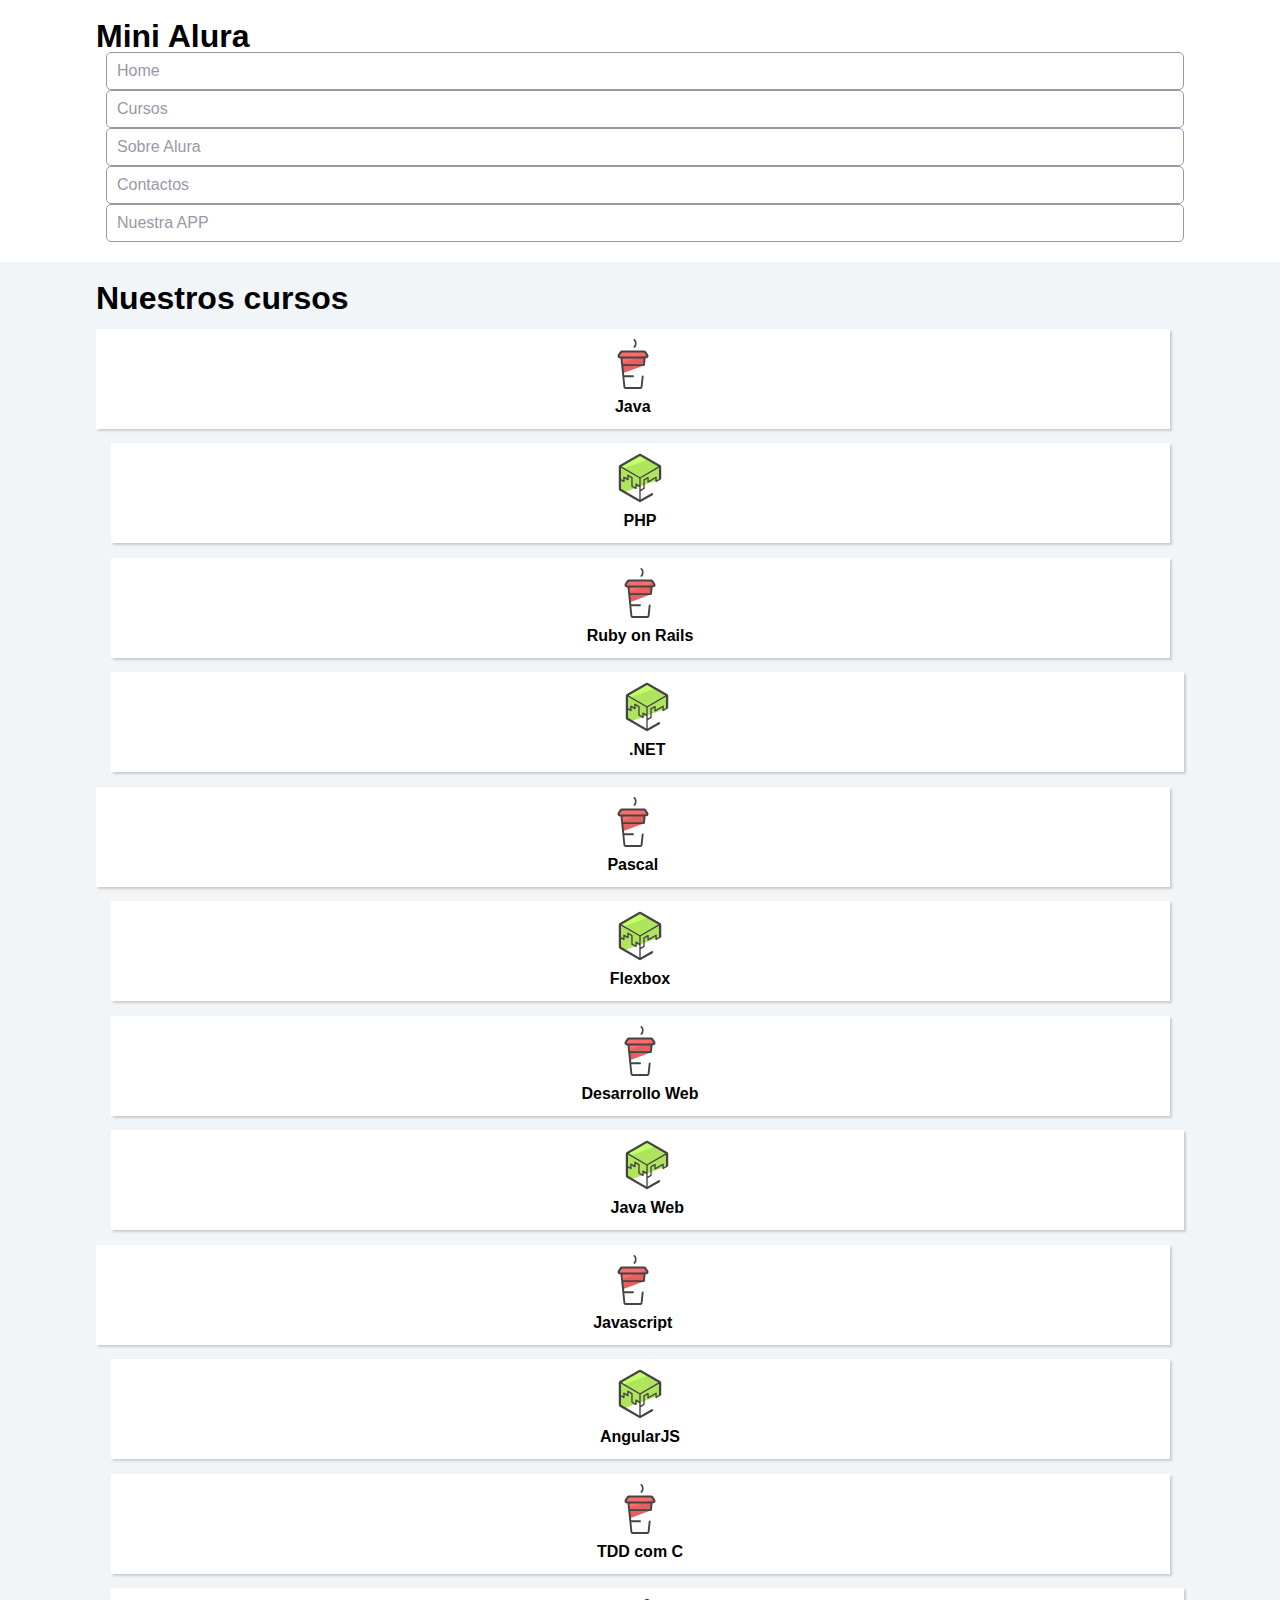
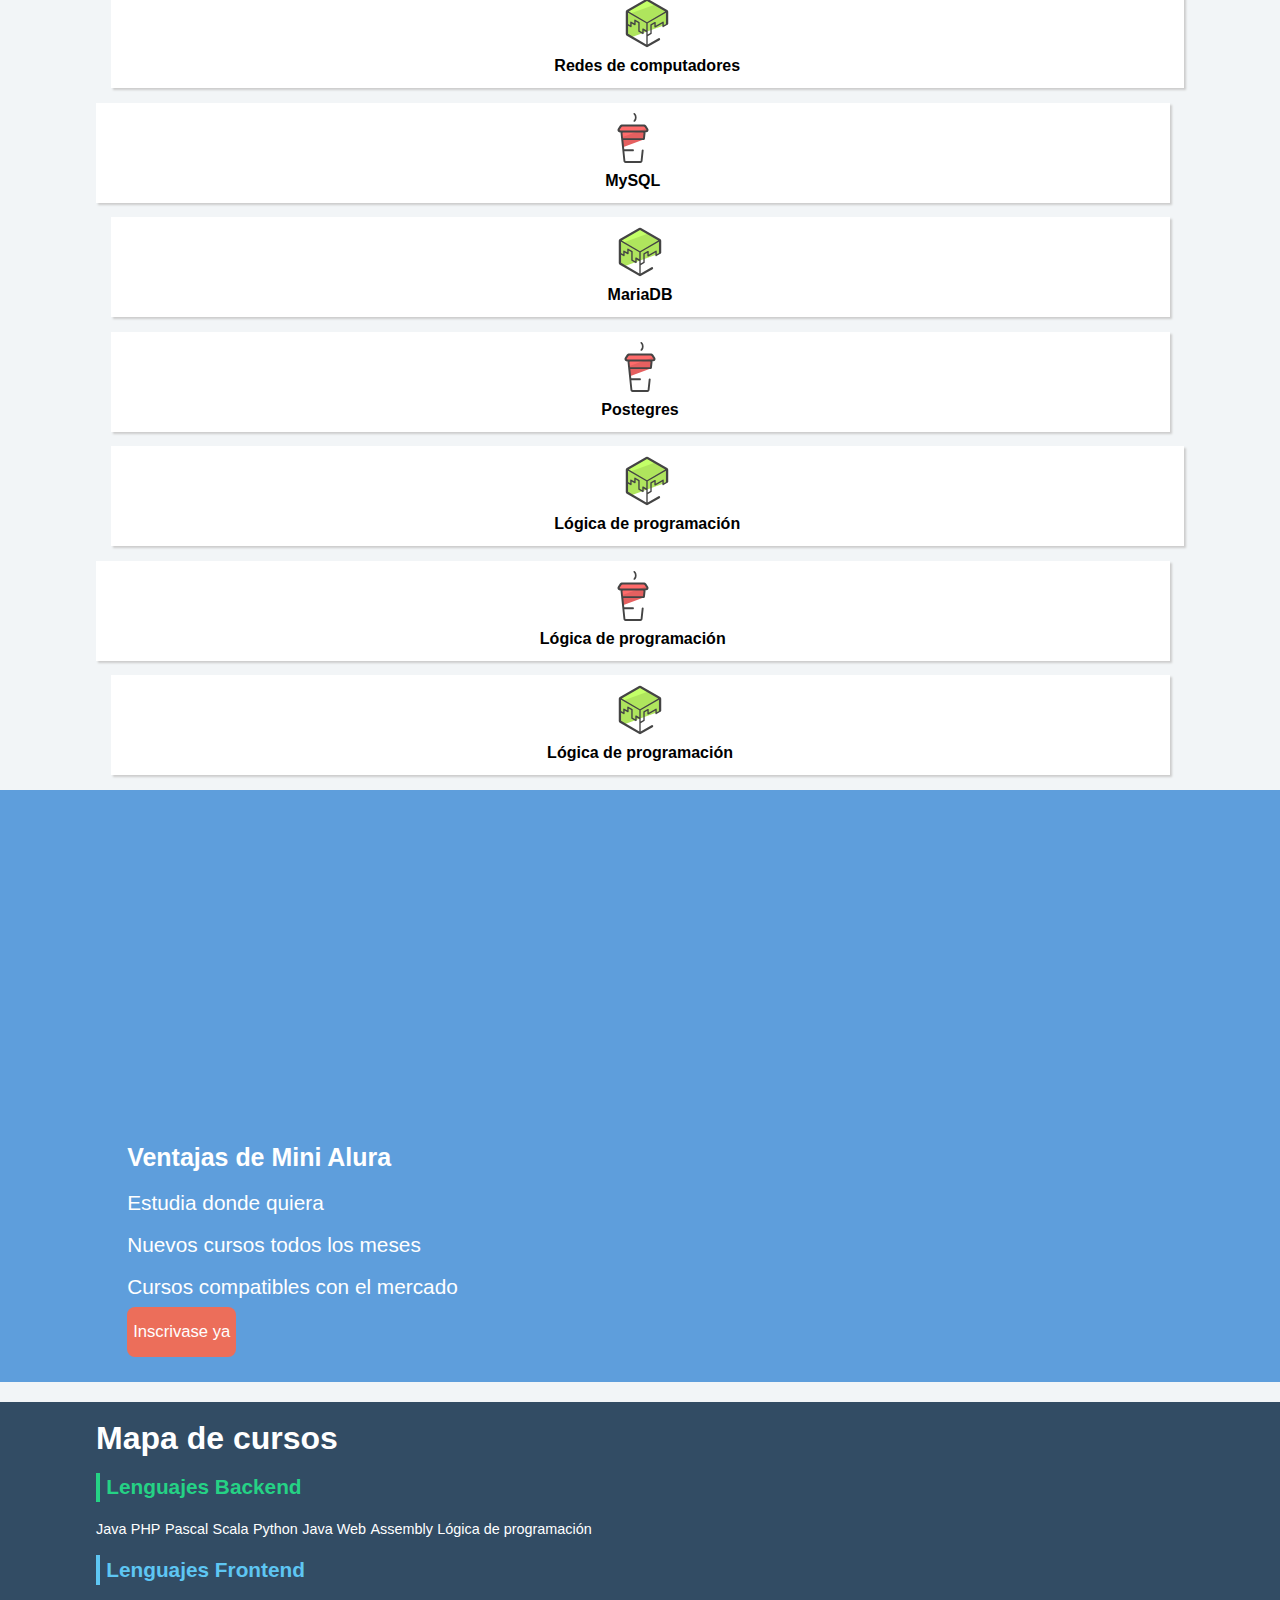
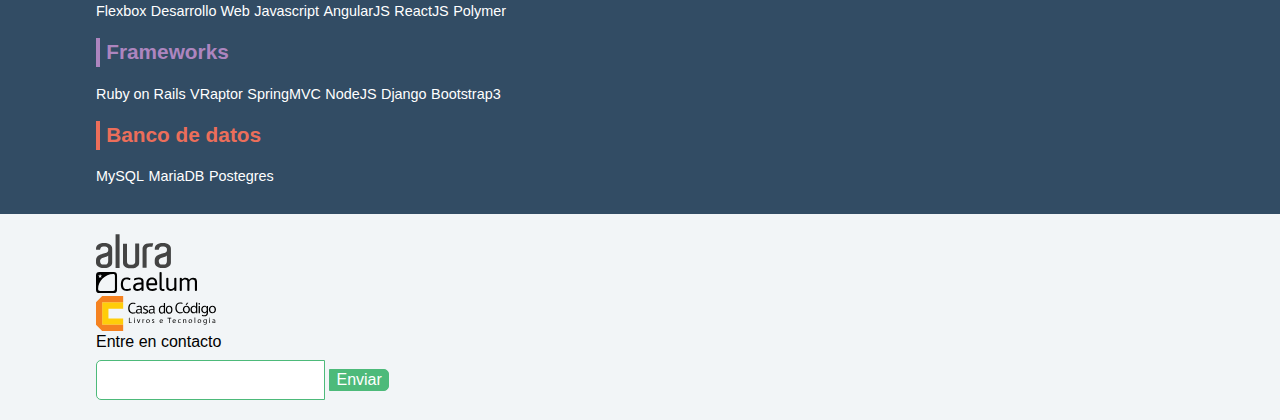
==== index.html @ fd0ec14d "Codigo inicial sin posicionar" ====
<!doctype html>
<html>
<head>
	<meta charset="utf-8">
	<meta name="viewport" content="width=device-width, initial-scale=1">
	<title>Mini Alura | Cursos online</title>
	<link rel="stylesheet" href="css/reset.css">
	<link rel="stylesheet" href="css/style.css">
	<link rel="stylesheet" href="css/flexbox.css">
</head>
<body>

	<header class="headerPrincipal">
		<div class="container">
			<h1 class="headerPrincipal-titulo">
				<a href="#">Mini Alura</a>
			</h1>

			<nav class="headerPrincipal-nav">
				<a class="headerPrincipal-nav-link" href="#">Home</a>
				<a class="headerPrincipal-nav-link" href="#">Cursos</a>
				<a class="headerPrincipal-nav-link" href="#">Sobre Alura</a>
				<a class="headerPrincipal-nav-link" href="#">Contactos</a>
				<a class="headerPrincipal-nav-link headerPrincipal-nav-link-app" href="#">Nuestra APP</a>
			</nav>
		</div>

	</header>

	<main class="contenidoPrincipal">
		<div class="container">
			<h2 class="subtitulo">Nuestros cursos</h2>

			<nav>
				<ul class="contenidoPrincipal-cursos">
					<li class="contenidoPrincipal-cursos-link"><a href="#">Java</a></li>
					<li class="contenidoPrincipal-cursos-link"><a href="#">PHP</a></li>
					<li class="contenidoPrincipal-cursos-link"><a href="#">Ruby on Rails</a></li>
					<li class="contenidoPrincipal-cursos-link"><a href="#">.NET</a></li>
					<li class="contenidoPrincipal-cursos-link"><a href="#">Pascal</a></li>
					<li class="contenidoPrincipal-cursos-link"><a href="#">Flexbox</a></li>
					<li class="contenidoPrincipal-cursos-link"><a href="#">Desarrollo Web</a></li>
					<li class="contenidoPrincipal-cursos-link"><a href="#">Java Web</a></li>
					<li class="contenidoPrincipal-cursos-link"><a href="#">Javascript</a></li>
					<li class="contenidoPrincipal-cursos-link"><a href="#">AngularJS</a></li>
					<li class="contenidoPrincipal-cursos-link"><a href="#">TDD com C</a></li>
					<li class="contenidoPrincipal-cursos-link"><a href="#">Redes de computadores</a></li>
					<li class="contenidoPrincipal-cursos-link"><a href="#">MySQL</a></li>
					<li class="contenidoPrincipal-cursos-link"><a href="#">MariaDB</a></li>
					<li class="contenidoPrincipal-cursos-link"><a href="#">Postegres</a></li>
					<li class="contenidoPrincipal-cursos-link"><a href="#">Lógica de programación</a></li>
					<li class="contenidoPrincipal-cursos-link"><a href="#">Lógica de programación</a></li>
					<li class="contenidoPrincipal-cursos-link"><a href="#">Lógica de programación</a></li>
				</ul>
			</nav>
		</div>

		<section class="videoSobre">
			<div class="container">
				<iframe class="videoSobre-video" width="560" height="315" src="https://www.youtube.com/embed/bIlOsJzBVaY?list=PLh2Y_pKOa4UcF1BYPJR3EIMRi3nWAUxIp" frameborder="0" allowfullscreen></iframe>
				
				<div class="videoSobre-sobre">
					<h2 class="videoSobre-sobre-title">Ventajas de Mini Alura</h2>
					<ul class="videoSobre-sobre-list">
						<li class="videoSobre-sobre-item">Estudia donde quiera</li>
						<li class="videoSobre-sobre-item">Nuevos cursos todos los meses</li>
						<li class="videoSobre-sobre-item">Cursos compatibles con el mercado</li>
					</ul>
					<button class="videoSobre-button">Inscrivase ya</button>
				</div>
			</div>
		</section>

	</main>

	<footer class="rodapePrincipal">
		<div class="container">

			<section class="rodapePrincipal-navMap">
				<h3 class="subtitulo">Mapa de cursos</h3>
				<nav class="rodapePrincipal-navMap-list">

					<h4 class="navmap-list-title navmap-list-title-backend">Lenguajes Backend</h4>
					<a class="rodapePrincipal-navMap-link" href="#">Java</a>
					<a class="rodapePrincipal-navMap-link" href="#">PHP</a>
					<a class="rodapePrincipal-navMap-link" href="#">Pascal</a>
					<a class="rodapePrincipal-navMap-link" href="#">Scala</a>
					<a class="rodapePrincipal-navMap-link" href="#">Python</a>
					<a class="rodapePrincipal-navMap-link" href="#">Java Web</a>
					<a class="rodapePrincipal-navMap-link" href="#">Assembly</a>
					<a class="rodapePrincipal-navMap-link" href="#">Lógica de programación</a>

					<h4 class="navmap-list-title navmap-list-title-frontend">Lenguajes Frontend</h4>
					<a class="rodapePrincipal-navMap-link" href="#">Flexbox</a>
					<a class="rodapePrincipal-navMap-link" href="#">Desarrollo Web</a>
					<a class="rodapePrincipal-navMap-link" href="#">Javascript</a>
					<a class="rodapePrincipal-navMap-link" href="#">AngularJS</a>
					<a class="rodapePrincipal-navMap-link" href="#">ReactJS</a>
					<a class="rodapePrincipal-navMap-link" href="#">Polymer</a>
					
					<h4 class="navmap-list-title navmap-list-title-framework">Frameworks</h4>
					<a class="rodapePrincipal-navMap-link" href="#">Ruby on Rails</a>
					<a class="rodapePrincipal-navMap-link" href="#">VRaptor</a>
					<a class="rodapePrincipal-navMap-link" href="#">SpringMVC</a>
					<a class="rodapePrincipal-navMap-link" href="#">NodeJS</a>
					<a class="rodapePrincipal-navMap-link" href="#">Django</a>
					<a class="rodapePrincipal-navMap-link" href="#">Bootstrap3</a>

					<h4 class="navmap-list-title navmap-list-title-bancoDeDados">Banco de datos</h4>
					<a class="rodapePrincipal-navMap-link" href="#">MySQL</a>
					<a class="rodapePrincipal-navMap-link" href="#">MariaDB</a>
					<a class="rodapePrincipal-navMap-link" href="#">Postegres</a>

				</nav>
			</section>

		</div>

		<section class="rodapePrincipal-patrocinadores">
			<div class="container">
				<ul class="rodapePrincipal-patrocinadores-list">
					<li>
						<a class="rodapePrincipal-patrocinadores-list-link patrocinadores-list-link-alura" href="#">
							<img src="img/logos/alura.svg" alt="Logo da Alura">
						</a>
					</li>
					<li>
						<a class="rodapePrincipal-patrocinadores-list-link patrocinadores-list-link-caelum" href="#">
							<img src="img/logos/caelum.svg" alt="Logo da Caelum">
						</a>
					</li>
					<li>
						<a class="rodapePrincipal-patrocinadores-list-link patrocinadores-list-link-casaDoCodigo" href="#">
							<img src="img/logos/cdc.svg" alt="Logo da Casa do Código">
						</a>
					</li>
				</ul>
				<form class="rodapePrincipal-contatoForm" action="#">
					<fieldset>
						<legend class="rodapePrincipal-contatoForm-legend" for="email-contato">Entre en contacto</legend>
						<div class="rodapePrincipal-contatoForm-fieldset"> 
							<input class="rodapePrincipal-contatoForm-emailInput" type="email" name="email-contato" id="email-contato">
							<button class="rodapePrincipal-contatoForm-submit" type="submit">Enviar</button>
						</div>
					</fieldset>
				</form>
			</div>
		</section>
	</footer>

</body>
</html>
---- css/style.css ----
body {
	background-color: #F2F5F7;
	font-family: 'Open Sans',Arial,sans-serif;
}

.container {
	width: 94%;
	margin: 0 auto;
}

.headerPrincipal {
	background-color: #FFF;
	padding: 20px 0;
}

.headerPrincipal-titulo {
	font-weight: bold;
	font-size: 2em;
	margin-bottom: 20px;
}

.headerPrincipal-titulo a {
	text-decoration: none;
	color: inherit;
}

.headerPrincipal-nav-link {
	padding: 10px;
	margin-bottom: 10px;
	color: #9799A6;
	background-color: #FFF;
	text-decoration: none;
	transition: .5s;
	display: block;

	border-bottom: 1px solid #9799A6;
}

.contenidoPrincipal {
	margin-top: 20px;
	margin-bottom: 20px;
}

.subtitulo {
	font-weight: bold;
	font-size: 32px;
	margin-bottom: 10px;
	text-align: center;
}

.contenidoPrincipal-cursos-link {
	height: 100px;
	background-color: #FFF;
	text-align: center;
	margin: 1%;
	transition: .3s;
	box-shadow: 2px 2px 2px #CCC;
	position: relative;
}

.contenidoPrincipal-cursos-link a {
	text-decoration: none;
	color: #000;
	font-weight: bold;
	display: block;
	width: 100%;
	height: 100%;
	position: absolute;
	top: 0;
	left: 0;
}

.contenidoPrincipal-cursos-link:hover {
	box-shadow: 4px 4px 4px #CCC;
}

.contenidoPrincipal-cursos-link a:before {
	content: '';
	display: block;
	width: 50px;
	height: 50px;
	margin: 10px auto;
}

.contenidoPrincipal-cursos-link:nth-child(even) a:before {
	background: url(../img/background1.svg) no-repeat;	
}

.contenidoPrincipal-cursos-link:nth-child(odd) a:before {
	background: url(../img/background2.svg) no-repeat;
}


.rodapePrincipal {
	background-color: #324C64;
	padding-top: 20px;
}

.rodapePrincipal .subtitulo {
	color: #FFF;
}

.rodapePrincipal-navMap-link {
	text-decoration: none;
	color: #FFF;
	margin-top: 10px;
}

.rodapePrincipal-navMap-link {
	font-size: .9em;
}

.navmap-list-title {
	font-weight: 700;
	font-size: 1.3em;
	margin: .9em 0;
	padding-left: .3em;
	padding-top: .2em;
	padding-bottom: .2em;
}

.navmap-list-title + .rodapePrincipal-navMap-link {
	margin-top: 0;
}

.navmap-list-title-bancoDeDados { color: #EC6E5A; border-left: 4px solid #EC6E5A; }
.navmap-list-title-framework { color: #AD85BF; border-left: 4px solid #AD85BF; }
.navmap-list-title-frontend { color: #5EC6F3; border-left: 4px solid #5EC6F3; }
.navmap-list-title-backend { color: #25D285; border-left: 4px solid #25D285; }

.rodapePrincipal-patrocinadores {
	margin-top: 30px;
	background: #F2F5F7;
	padding: 20px 0;
}

.rodapePrincipal-contatoForm {
	margin-top: 20px;
	text-align: center;
}

.rodapePrincipal-contatoForm label[for=email-contato] {
	font-weight: bold;
	font-size: 14px;
	color: #000;
	margin-bottom: 5px;
	display: block;
}

.rodapePrincipal-contatoForm-emailInput {
	border-top-left-radius: 5px;
	border-bottom-left-radius: 5px;
	padding: 10px;
}

.rodapePrincipal-contatoForm-submit {
	border-top-right-radius: 5px;
	border-bottom-right-radius: 5px;
	background-color: #4DBA7A;
	color: #FFF;
	cursor: pointer;
	
}

.rodapePrincipal-contatoForm-submit,
.rodapePrincipal-contatoForm-emailInput {
	outline: 0;
	border: 1px solid #4DBA7A;
	box-sizing: border-box;
	font-size: 16px;
}

.videoSobre {
	background-color: #5E9EDC;
	padding: 25px 0;

}

.videoSobre-video {
	max-width: 100%;
}

.videoSobre .container {
	color: #FFF;
}

.videoSobre-sobre-title {
	font-size: 1.2em;
	font-weight: bolder;
}

.videoSobre-sobre {
	font-size: 1.3em;
	line-height: 2;
}

.videoSobre-button {
	border-radius: 8px;
	background-color: #ec6e5a;
	display: block;
	color: #FFF;
	border: none;
	height: 50px;
	font-size: .8em;
	outline: none;
}

.rodapePrincipal-contatoForm-legend {
	margin-bottom: 10px;
}

@media(min-width: 769px) {

	.container {
		width: 85%;	
	}

	.subtitulo {
		text-align: left;
	}

	.headerPrincipal-nav-link {
		border-radius: 5px;
		border: 1px solid #9799A6;
	}

	.headerPrincipal-nav-link:hover {
		color: #FFF;
		background-color: #9799A6;
	}

	.headerPrincipal-titulo {
		margin: 0;
	}

	.headerPrincipal-nav {
		width: auto;
	}

	.headerPrincipal-nav-link {
		width: auto;
		margin: 0 0 0 10px;
	}

	.rodapePrincipal-contatoForm {
		margin-top: 0;
		text-align: left;
	}

	.contenidoPrincipal-cursos-link:nth-child(3n) {
		margin-right: 0;
	}

	.contenidoPrincipal-cursos-link:nth-child(3n+1) {
		margin-left: 0;
	}

}

@media(min-width: 1000px) {
	.contenidoPrincipal-cursos-link {
		margin: 1.333%;
	}

	.contenidoPrincipal-cursos-link:nth-child(3n) {
		margin-right: 1.33%;
	}

	.contenidoPrincipal-cursos-link:nth-child(3n+1) {
		margin-left: 1.333%;
	}

	.contenidoPrincipal-cursos-link:nth-child(4n) {
		margin-right: 0;
	}

	.contenidoPrincipal-cursos-link:nth-child(4n+1) {
		margin-left: 0;
	}

	.videoSobre-sobre {
		margin-left: 1.5em;
	}

}
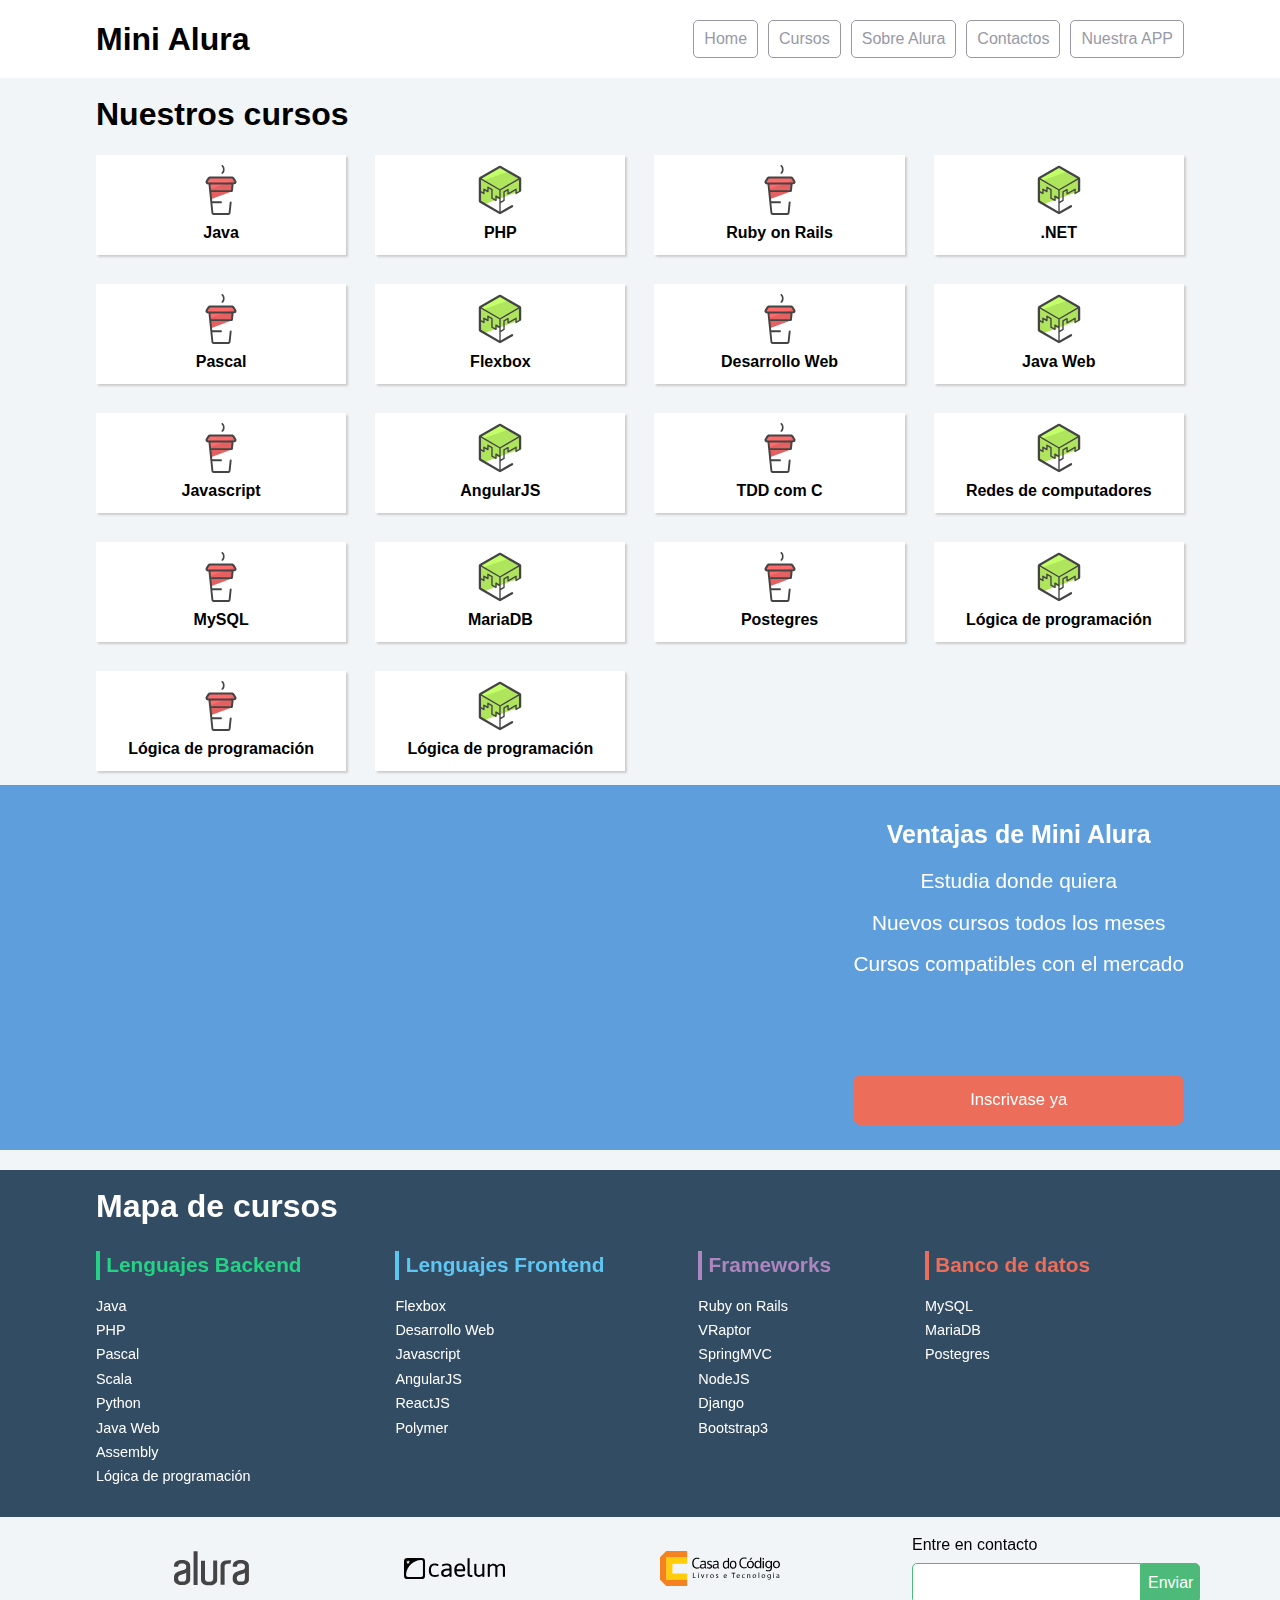
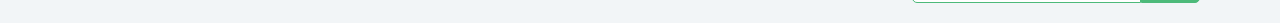
==== commit c5764d44: "version responsive" ====
--- a/index.html
+++ b/index.html
@@ -29,6 +29,11 @@
 
 	<main class="contenidoPrincipal">
 		<div class="container">
+
+			<!--prueba-->
+			
+			  <!--prueba-->
+
 			<h2 class="subtitulo">Nuestros cursos</h2>
 
 			<nav>
--- a/css/flexbox.css
+++ b/css/flexbox.css
@@ -0,0 +1,133 @@
+
+/*
+.headerPrincipal-titulo{
+    display: inline-block;
+    vertical-align: middle;
+    
+}
+
+.headerPrincipal-nav{
+    display: inline-block;
+    vertical-align: middle;
+
+}*/
+
+.headerPrincipal .container{
+    display: flex;
+    align-items:center; /*alinear vertical*/
+    justify-content: space-between;
+}
+
+.headerPrincipal-nav {
+    display: flex;
+
+}
+
+.rodapePrincipal-patrocinadores .container{
+    display: flex;
+    justify-content: space-between;
+}
+
+.rodapePrincipal-patrocinadores-list{
+    display: flex;
+    align-items: center;
+    justify-content: space-around;
+    width: 70%;
+}
+
+.rodapePrincipal-contatoForm{
+    width: 25%;
+}
+
+.rodapePrincipal-contatoForm-fieldset{
+    display: flex;
+}
+
+.rodapePrincipal-navMap-list{
+    display: flex;
+    flex-direction: column;
+    height: 255px;
+    flex-wrap: wrap;
+}
+
+.contenidoPrincipal-cursos{
+    display: flex;
+    flex-wrap: wrap;
+}
+
+.contenidoPrincipal-cursos-link{
+    display: flex;
+    width: 23%;
+}
+
+.videoSobre .container{
+    display: flex;
+}
+
+.videoSobre-sobre{
+    text-align: center;
+    display: flex;
+    flex-direction: column;
+}
+
+.videoSobre-video{
+    flex-grow: 2;
+    flex-shrink: 2;
+}
+
+.videoSobre-sobre-list{
+    flex-grow: 2;
+}
+
+/*Responsive*/
+
+@media (max-width:768px){
+
+.headerPrincipal .container{
+    flex-direction: column;
+    align-items: initial;
+    text-align: center;
+}
+
+.headerPrincipal-nav{
+    flex-direction: column;
+}
+
+.contenidoPrincipal-cursos{
+    flex-direction: column;
+}
+.contenidoPrincipal-cursos-link{
+    width: 100%;
+}
+
+.rodapePrincipal-navMap-list{
+    height: auto;
+    flex-wrap: nowrap;
+}
+
+.rodapePrincipal-patrocinadores .container{
+    flex-direction: column;
+}
+
+.rodapePrincipal-contatoForm{
+    width: 100%;
+}
+
+.rodapePrincipal-patrocinadores-list{
+    align-items: center;
+    width: 100%;
+    margin: 0%;
+}
+
+.rodapePrincipal-contatoForm-fieldset{
+    justify-content: center;
+}
+
+.headerPrincipal-nav-link-app{
+    order: -1;
+}
+
+.videoSobre .container{
+    flex-direction: column;
+}
+}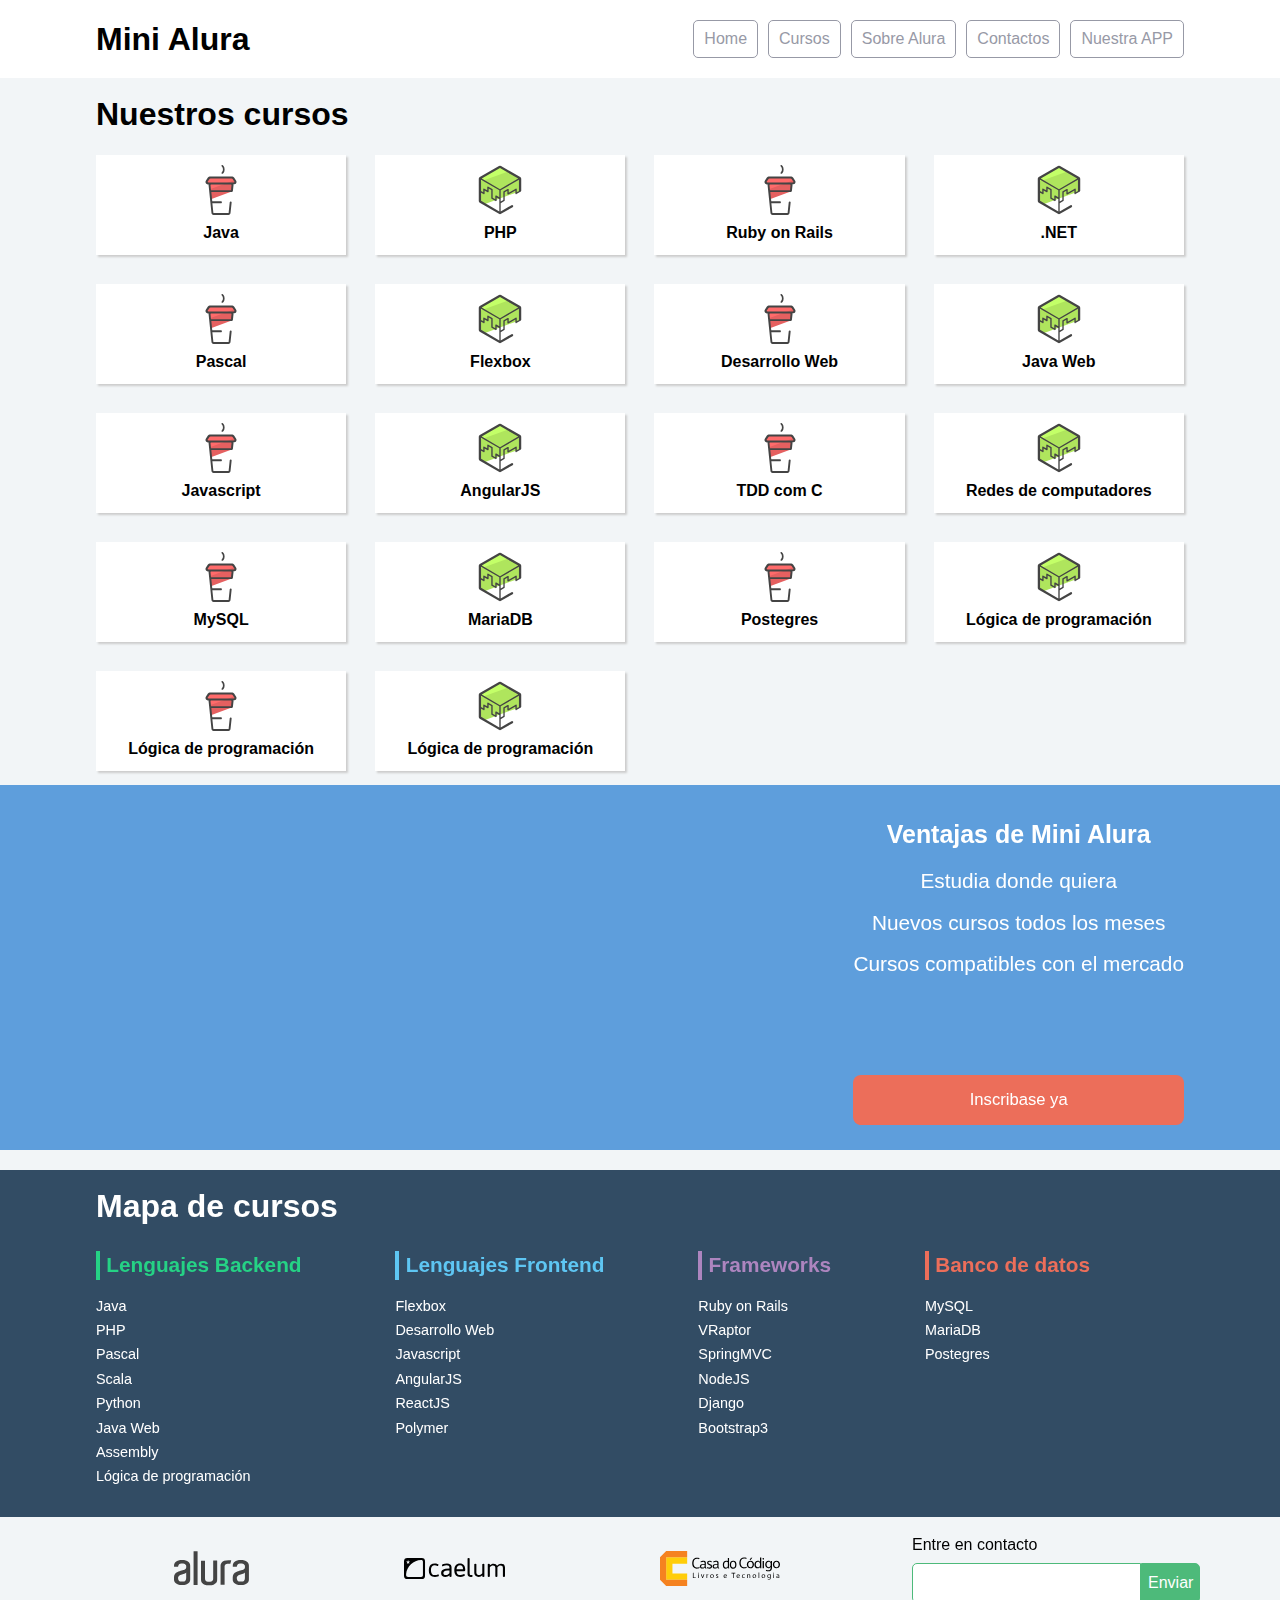
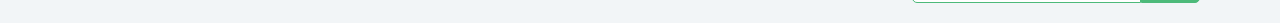
==== commit 8026fe87: "Aprendiendo flexbox" ====
--- a/index.html
+++ b/index.html
@@ -71,7 +71,7 @@
 						<li class="videoSobre-sobre-item">Nuevos cursos todos los meses</li>
 						<li class="videoSobre-sobre-item">Cursos compatibles con el mercado</li>
 					</ul>
-					<button class="videoSobre-button">Inscrivase ya</button>
+					<button class="videoSobre-button">Inscribase ya</button>
 				</div>
 			</div>
 		</section>
--- a/css/flexbox.css
+++ b/css/flexbox.css
@@ -53,6 +53,7 @@
 .contenidoPrincipal-cursos{
     display: flex;
     flex-wrap: wrap;
+    
 }
 
 .contenidoPrincipal-cursos-link{
